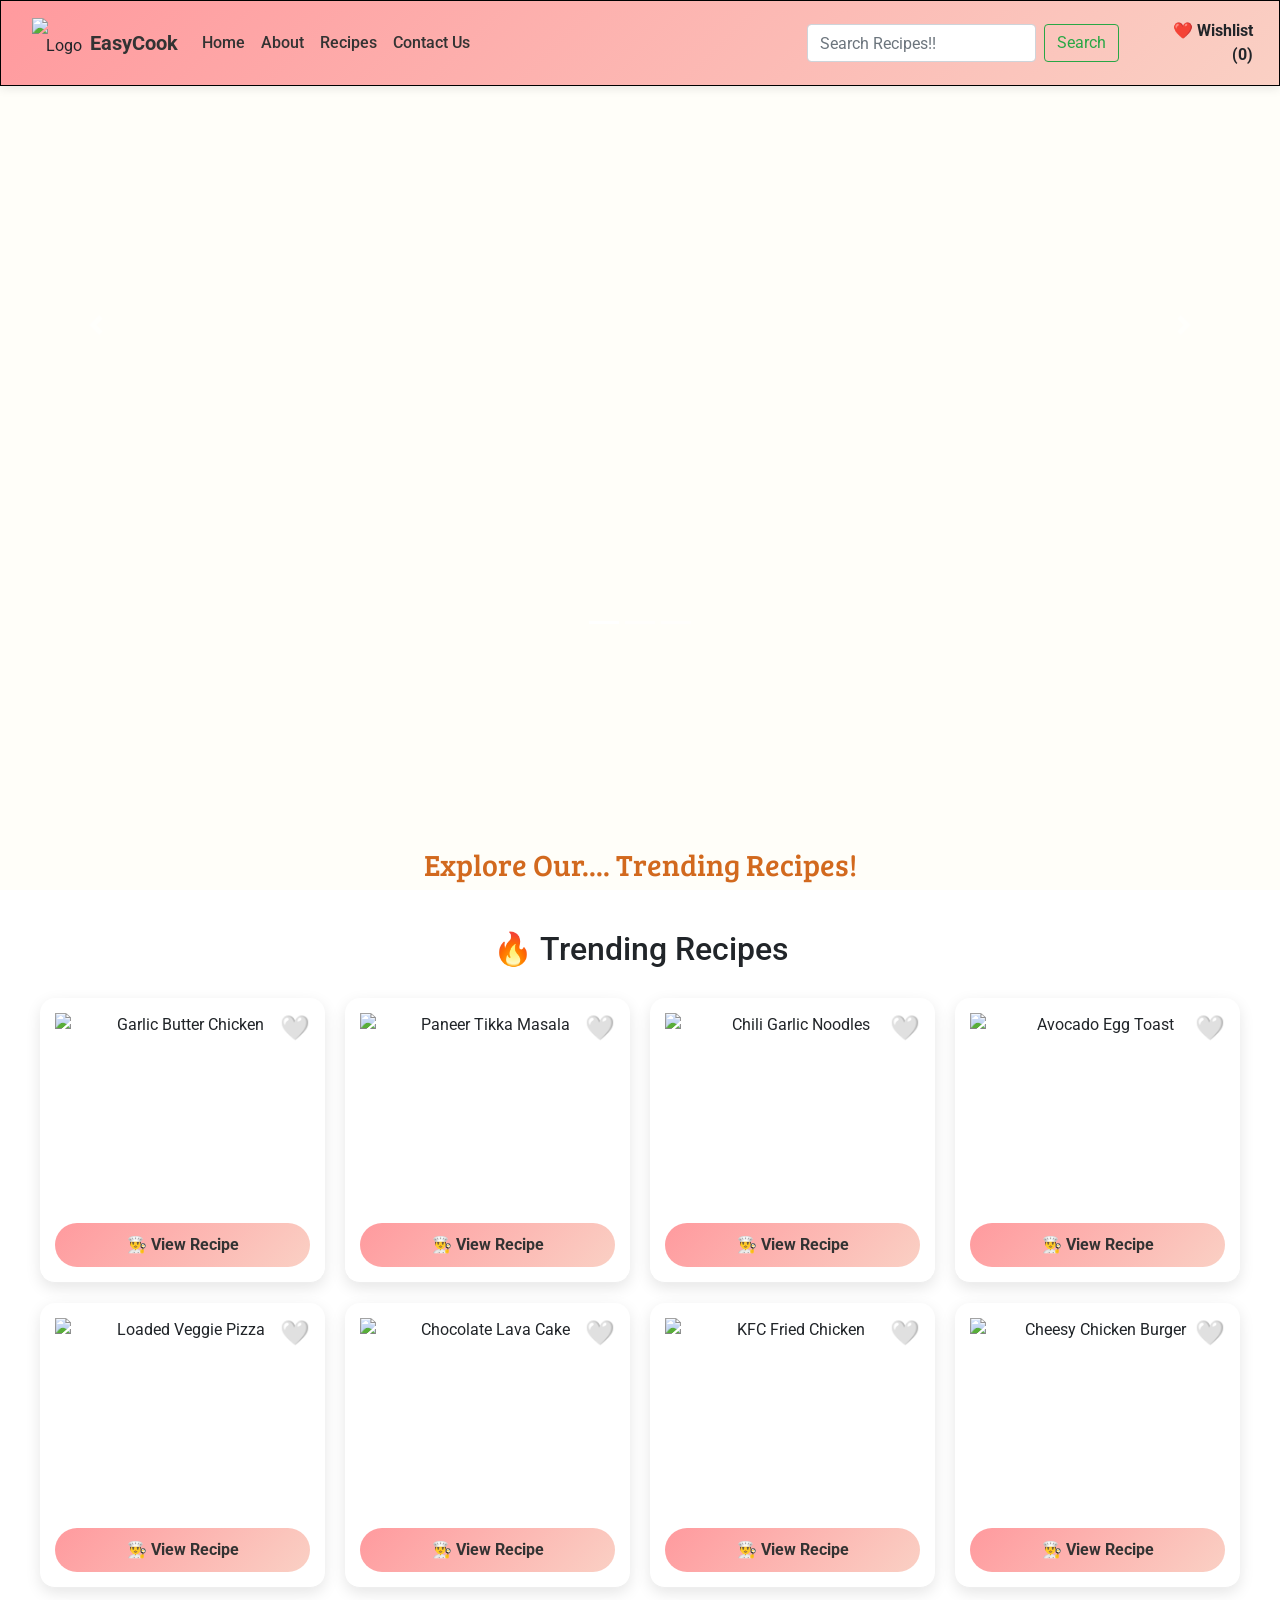
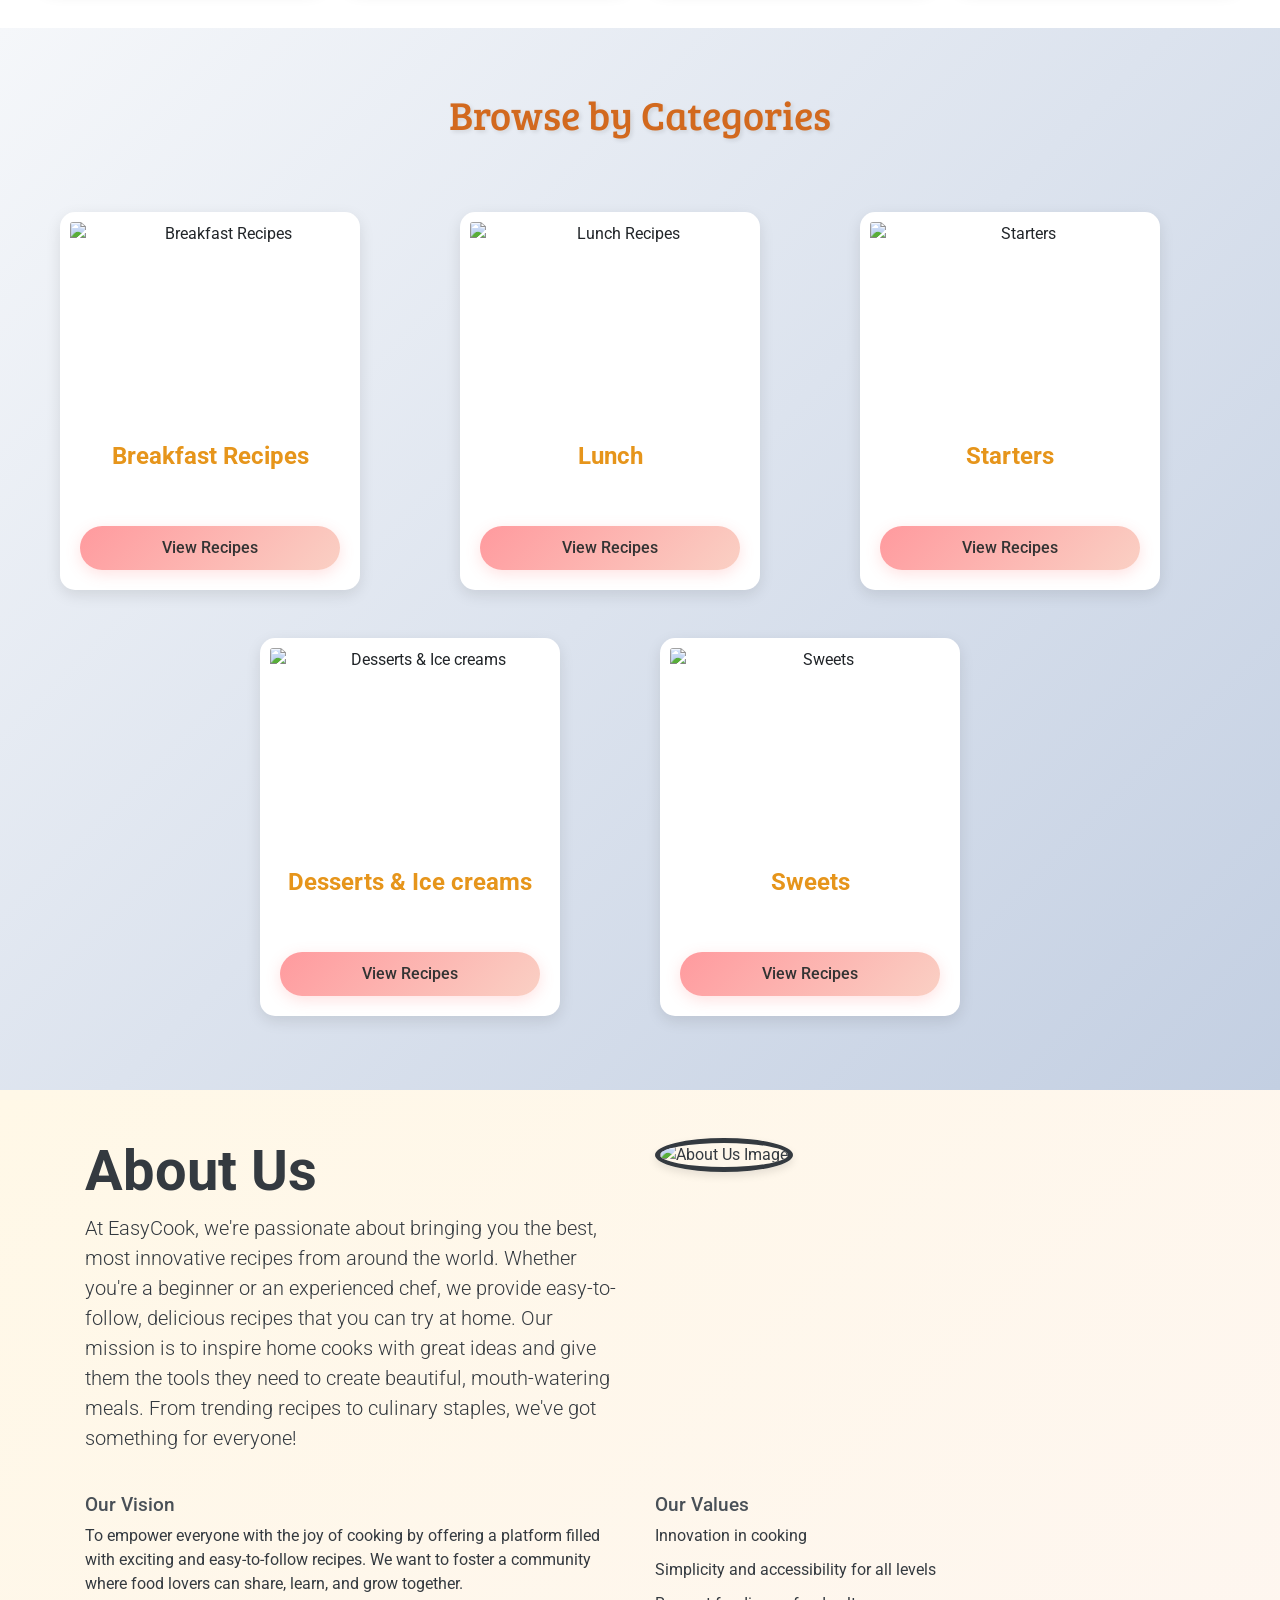
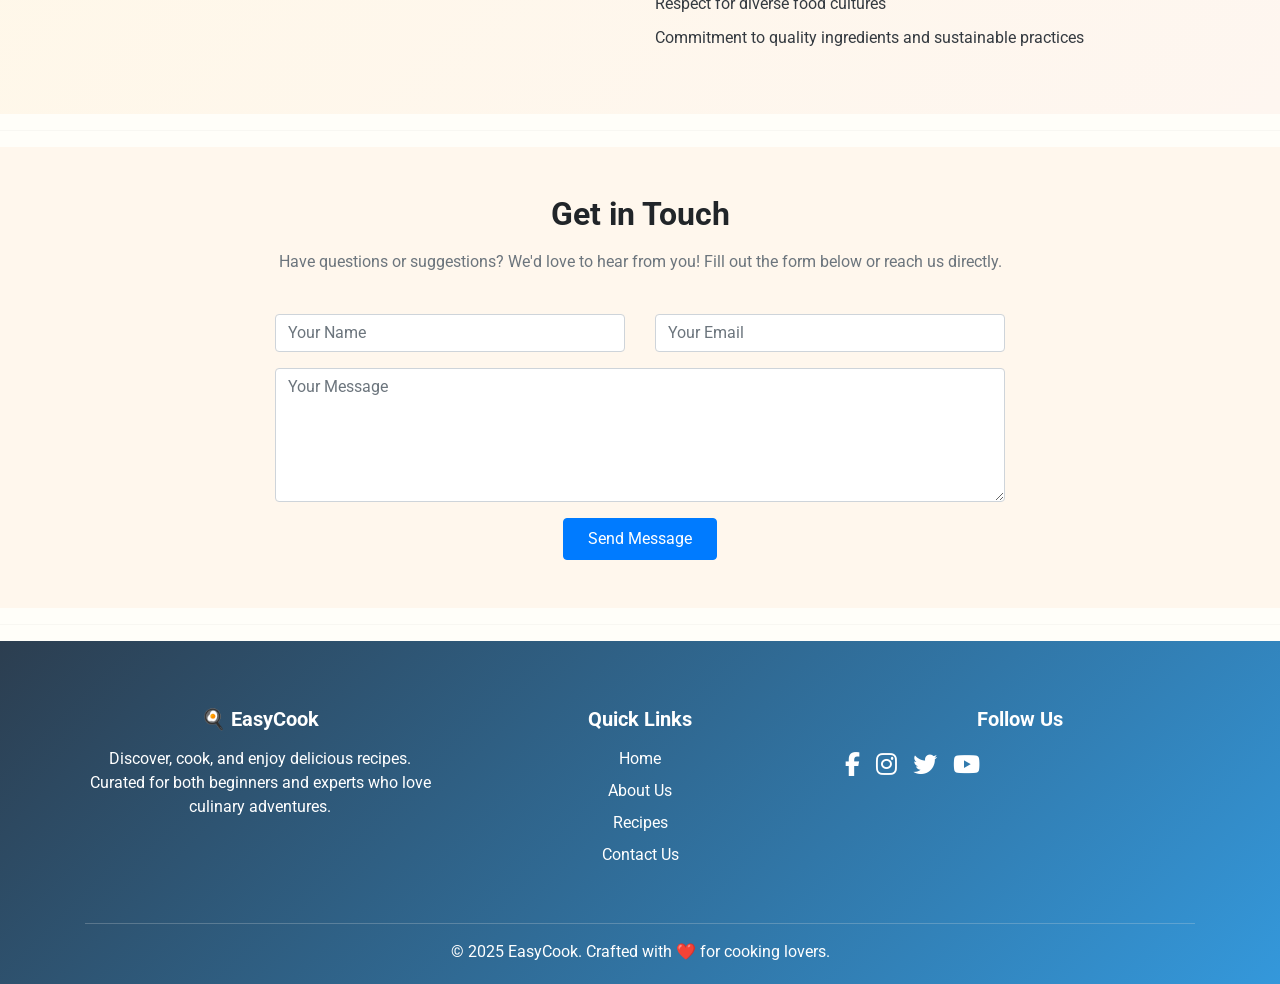
==== index.html @ a46d915f "Add files via upload" ====
<!DOCTYPE html>
<html lang="en">
<head>
  <link rel="stylesheet" href="https://cdnjs.cloudflare.com/ajax/libs/font-awesome/6.5.0/css/all.min.css">

    <link href="https://cdn.jsdelivr.net/npm/bootstrap@5.3.3/dist/css/bootstrap.min.css" rel="stylesheet" />
<script src="https://cdn.jsdelivr.net/npm/bootstrap@5.3.3/dist/js/bootstrap.bundle.min.js"></script>
    <link rel="stylesheet" href="https://stackpath.bootstrapcdn.com/bootstrap/4.5.2/css/bootstrap.min.css" integrity="sha384-JcKb8q3iqJ61gNV9KGb8thSsNjpSL0n8PARn9HuZOnIxN0hoP+VmmDGMN5t9UJ0Z" crossorigin="anonymous"/>
    <script src="https://code.jquery.com/jquery-3.5.1.slim.min.js" integrity="sha384-DfXdz2htPH0lsSSs5nCTpuj/zy4C+OGpamoFVy38MVBnE+IbbVYUew+OrCXaRkfj" crossorigin="anonymous"></script>
    <script src="https://cdn.jsdelivr.net/npm/popper.js@1.16.1/dist/umd/popper.min.js" integrity="sha384-9/reFTGAW83EW2RDu2S0VKaIzap3H66lZH81PoYlFhbGU+6BZp6G7niu735Sk7lN" crossorigin="anonymous"></script>
    <script src="https://stackpath.bootstrapcdn.com/bootstrap/4.5.2/js/bootstrap.min.js" integrity="sha384-B4gt1jrGC7Jh4AgTPSdUtOBvfO8shuf57BaghqFfPlYxofvL8/KUEfYiJOMMV+rV" crossorigin="anonymous"></script>
    
    <meta charset="UTF-8">
    <meta name="viewport" content="width=device-width, initial-scale=1.0">
    <title>EasyCook</title>
    <link rel="stylesheet" href="styles.css">
    <link rel="icon" type="image/x-icon" href="images/Beige and Brown Chef Hat Illustration Restaurant Logo_20250227_155641_0000-modified.png">
    <style>
      /* Search styles */
      .search-wrapper {
        display: flex;
        justify-content: center;
        padding: 20px;
        background: linear-gradient(135deg, rgba(255,154,158,0.1) 0%, rgba(250,208,196,0.1) 100%);
      }
      /* Chatbot styles */
      #chatbot {
        position: fixed;
        bottom: 20px;
        right: 20px;
        z-index: 1000;
        font-family: 'Poppins', sans-serif;
      }

      .quick-actions {
        display: flex;
        gap: 8px;
        padding: 10px;
        overflow-x: auto;
        background: rgba(255, 255, 255, 0.95);
        border-bottom: 1px solid #eee;
      }

      .action-btn {
        background: linear-gradient(135deg, #ff9a9e 0%, #fad0c4 100%);
        color: white;
        border: none;
        padding: 8px 15px;
        border-radius: 20px;
        cursor: pointer;
        white-space: nowrap;
        font-size: 0.9em;
        transition: transform 0.2s;
      }

      .action-btn:hover {
        transform: translateY(-2px);
      }

      .action-btn i {
        margin-right: 5px;
      }

      .recipe-display {
        background: white;
        border-radius: 10px;
        margin: 10px;
        box-shadow: 0 2px 10px rgba(0,0,0,0.1);
      }

      .recipe-tabs {
        display: flex;
        border-bottom: 1px solid #eee;
      }

      .recipe-tabs .tab {
        flex: 1;
        padding: 10px;
        border: none;
        background: none;
        cursor: pointer;
        font-weight: 500;
        color: #666;
        transition: all 0.3s;
      }

      .recipe-tabs .tab.active {
        color: #ff9a9e;
        border-bottom: 2px solid #ff9a9e;
      }

      .recipe-content {
        padding: 15px;
        max-height: 300px;
        overflow-y: auto;
      }

      .recipe-actions {
        display: flex;
        gap: 10px;
        padding: 10px;
        border-top: 1px solid #eee;
      }

      .voice-guide, .set-timer {
        background: #f8f9fa;
        border: 1px solid #ddd;
        padding: 5px 10px;
        border-radius: 15px;
        cursor: pointer;
        font-size: 0.9em;
      }

      .servings {
        width: 60px;
        padding: 5px;
        border: 1px solid #ddd;
        border-radius: 15px;
        text-align: center;
      }

      .chatbot-container {
        display: none;
        width: 380px;
        background: white;
        border-radius: 15px;
        box-shadow: 0 5px 25px rgba(0,0,0,0.15);
        margin-bottom: 20px;
        overflow: hidden;
        transition: all 0.3s ease;
      }

      .chatbot-container.active {
        display: block;
      }

      .chatbot-header {
        background: linear-gradient(135deg, #ff9a9e 0%, #fad0c4 100%);
        color: white;
        padding: 15px 20px;
        display: flex;
        justify-content: space-between;
        align-items: center;
      }

      .chatbot-header h3 {
        margin: 0;
        font-size: 1.2em;
        display: flex;
        align-items: center;
        gap: 8px;
      }

      .header-actions {
        display: flex;
        gap: 10px;
      }

      .voice-btn {
        background: rgba(255,255,255,0.2);
        border: none;
        color: white;
        width: 30px;
        height: 30px;
        border-radius: 50%;
        display: flex;
        align-items: center;
        justify-content: center;
        cursor: pointer;
        transition: all 0.3s;
      }

      .voice-btn:hover {
        background: rgba(255,255,255,0.3);
      }

      .close-btn {
        background: none;
        border: none;
        color: white;
        font-size: 20px;
        cursor: pointer;
      }

      .messages {
        height: 300px;
        overflow-y: auto;
        padding: 15px;
      }

      .message {
        margin: 8px 0;
        padding: 10px;
        border-radius: 10px;
        max-width: 80%;
        word-wrap: break-word;
      }

      .user-message {
        background: #f0f0f0;
        margin-left: auto;
      }

      .bot-message {
        background: #fff5f5;
      }

      .input-area {
        padding: 15px;
        border-top: 1px solid #eee;
        display: flex;
        gap: 10px;
        align-items: center;
        background: white;
      }

      .input-type-toggle {
        background: none;
        border: none;
        color: #666;
        cursor: pointer;
        padding: 5px;
        font-size: 1.2em;
        transition: color 0.3s;
      }

      .input-type-toggle:hover {
        color: #ff9a9e;
      }

      .input-area input {
        flex: 1;
        padding: 12px 15px;
        border: 1px solid #eee;
        border-radius: 25px;
        outline: none;
        font-size: 0.95em;
        transition: all 0.3s;
      }

      .input-area input:focus {
        border-color: #ff9a9e;
        box-shadow: 0 0 0 2px rgba(255,154,158,0.1);
      }

      .send-btn {
        background: linear-gradient(135deg, #ff9a9e 0%, #fad0c4 100%);
        color: white;
        border: none;
        width: 40px;
        height: 40px;
        border-radius: 50%;
        cursor: pointer;
        display: flex;
        align-items: center;
        justify-content: center;
        transition: transform 0.2s;
      }

      .send-btn:hover {
        transform: scale(1.05);
      }

      .chatbot-toggle {
        background: linear-gradient(135deg, #ff9a9e 0%, #fad0c4 100%);
        color: white;
        border: none;
        width: 60px;
        height: 60px;
        border-radius: 50%;
        cursor: pointer;
        float: right;
        display: flex;
        align-items: center;
        justify-content: center;
        box-shadow: 0 5px 20px rgba(255,154,158,0.3);
        transition: all 0.3s;
      }

      .chatbot-toggle:hover {
        transform: scale(1.1) rotate(10deg);
        box-shadow: 0 8px 25px rgba(255,154,158,0.4);
      }

      .chatbot-toggle i {
        font-size: 20px;
      }

      body {
        background-color: #fffef9;
        font-family: 'Roboto', sans-serif;
      }

      .navbar {
        background: linear-gradient(135deg, #ff9a9e 0%, #fad0c4 100%);
        box-shadow: 0 2px 10px rgba(0,0,0,0.1);
      }

      .navbar-brand {
        font-weight: bold;
        color: #333 !important;
      }

      .nav-link {
        color: #333 !important;
        font-weight: 500;
        transition: all 0.3s ease;
      }

      .nav-link:hover {
        transform: translateY(-2px);
        color: #ff6b6b !important;
      }

      .btn-warning {
        background: linear-gradient(135deg, #ff9a9e 0%, #fad0c4 100%);
        border: none;
        color: #333;
        transition: all 0.3s ease;
      }

      .btn-warning:hover {
        transform: translateY(-3px);
        box-shadow: 0 5px 15px rgba(255,107,107,0.3);
      }

      .card {
        border: none;
        box-shadow: 0 5px 15px rgba(0,0,0,0.1);
        transition: all 0.3s ease;
        height: 340px;
        border-radius: 20px;
      }

      .card:hover {
        transform: translateY(-5px);
      }

      .recipe-card {
        background: white;
        border-radius: 15px;
        box-shadow: 0 5px 15px rgba(0,0,0,0.1);
        transition: all 0.3s ease;
      }

      .recipe-card:hover {
        transform: translateY(-5px);
      }

      .view-recipe-btn {
        background: linear-gradient(135deg, #ff9a9e 0%, #fad0c4 100%);
        color: #333;
        padding: 10px 20px;
        border-radius: 25px;
        text-decoration: none;
        transition: all 0.3s ease;
      }

      .view-recipe-btn:hover {
        transform: translateY(-3px);
        box-shadow: 0 5px 15px rgba(255,107,107,0.3);
        color: #333;
      }

   
     

      .footer {
        background: linear-gradient(135deg, #2c3e50 0%, #3498db 100%);
        color: white;
        padding: 50px 0 20px;
      }

      .footer-link {
        color: rgba(255,255,255,0.8);
        text-decoration: none;
        transition: all 0.3s ease;
      }

      .footer-link:hover {
        color: white;
        text-decoration: none;
      }

      .footer-icon {
        color: white;
        font-size: 1.5rem;
        margin-right: 15px;
        transition: all 0.3s ease;
      }

      .footer-icon:hover {
        color: #ff6b6b;
        transform: translateY(-3px);
      }

      /* New styles for recipe cards section */
      #recipes {
        padding: 60px 0;
        background: linear-gradient(135deg, #f5f7fa 0%, #c3cfe2 100%);
      }

      #recipes .head {
        text-align: center;
        margin-bottom: 40px;
        color:rgba(235, 156, 10, 0.879);
        font-size: 2.5rem;
        font-weight: normal;
        text-shadow: 2px 2px 4px rgba(0,0,0,0.1);
      }

      #recipes .card {
        border: none;
        border-radius: 15px;
        overflow: hidden;
        transition: all 0.3s ease;
        background: white;
        box-shadow: 0 5px 15px rgba(0,0,0,0.1);
        margin-bottom: 30px;
      }

      #recipes .card:hover {
        transform: translateY(-10px);
        box-shadow: 0 15px 30px rgba(0,0,0,0.2);
      }

      #recipes .card-img-top {
        height: 190px;
        object-fit: cover;
        transition: all 0.3s ease;
      }

      #recipes .card:hover .card-img-top {
        transform: scale(1.05);
      }

      #recipes .card-body {
        padding: 20px;
        text-align: center;
      }

      #recipes .card-title {
        color: #e6951b;
        font-size: 1.5rem;
        font-weight: bold;
        margin-bottom: 15px;
      }

      #recipes .btn-warning {
        background: linear-gradient(135deg, #ff9a9e 0%, #fad0c4 100%);
        border: none;
        color: #333;
        padding: 10px 25px;
        border-radius: 25px;
        font-weight: 500;
        transition: all 0.3s ease;
        box-shadow: 0 4px 15px rgba(255,107,107,0.2);
      }

      #recipes .btn-warning:hover {
        transform: translateY(-3px);
        box-shadow: 0 8px 20px rgba(255,107,107,0.3);
        color: #333;
      }

      #recipes .container {
        max-width: 1200px;
        margin: 0 auto;
      }

      #recipes .row {
        margin: 0 -15px;
      }

      #recipes .col-12 {
        padding: 0 15px;
      }
    </style>
      
      <style>
        .recipe-card {
            padding: 15px;
            border-bottom: 1px solid #eee;
            cursor: pointer;
            transition: background-color 0.3s ease;
        }

        .recipe-card:hover {
            background-color: #fff5f5;
        }

        .recipe-card h3 {
            color: #ff6b6b;
            margin: 0 0 5px 0;
        }

        .recipe-card p {
            color: #666;
            margin: 0;
            font-size: 14px;
        }

        .recipe-info {
            display: flex;
            gap: 15px;
            margin-top: 5px;
            font-size: 12px;
            color: #888;
        }
    </style>
</head>
<body>
  
    <section id="home">

     
        <div id="carouselExampleIndicators" class="carousel slide" data-ride="carousel">
          <ol class="carousel-indicators">
            <li data-target="#carouselExampleIndicators" data-slide-to="0" class="active"></li>
            <li data-target="#carouselExampleIndicators" data-slide-to="1"></li>
            <li data-target="#carouselExampleIndicators" data-slide-to="2"></li>
          </ol>
          <div class="carousel-inner">
            <div class="carousel-item active">
              <img src="images/c2.jpg" class="d-block w-100" alt="...">
              <div class="carousel-caption text-left" style="top: 10%; left: 5%; transform: none; text-align: left;">
                <h2 class="display-4 font-weight-bold text-shadow">Explore our Trending recipes now !!</h2>
                <a href="#recipess" class="btn btn-warning mt-3 px-4 py-2 font-weight-bold">Explore Now</a>
              </div>
            </div>
            <div class="carousel-item">
              <img src="images/cl.jpg" class="d-block w-100" alt="...">
              <div class="carousel-caption text-left" style="top: 10%; left: 5%; transform: none; text-align: left;">
                <h2 class="display-4 font-weight-bold text-shadow">Explore our Trending recipes now !!</h2>
                <a href="#recipess" class="btn btn-warning mt-3 px-4 py-2 font-weight-bold">Explore Now</a>
              </div>
            </div>
            <div class="carousel-item">
              <img src="images\cp.jpg" class="d-block w-100" alt="...">
              <div class="carousel-caption text-left" style="top: 10%; left: 5%; transform: none; text-align: left;">
                <h2 class="display-4 font-weight-bold text-shadow">Explore our Trending recipes now !!</h2>
                <a href="#recipess" class="btn btn-warning mt-3 px-4 py-2 font-weight-bold">Explore Now</a>
              </div>
            </div>
          </div>
          <a class="carousel-control-prev" href="#carouselExampleIndicators" role="button" data-slide="prev">
            <span class="carousel-control-prev-icon" aria-hidden="true"></span>
            <span class="sr-only">Previous</span>
          </a>
          <a class="carousel-control-next" href="#carouselExampleIndicators" role="button" data-slide="next">
            <span class="carousel-control-next-icon" aria-hidden="true"></span>
            <span class="sr-only">Next</span>
          </a>
        </div>
     
        <header>

        <nav>
            <ul> 

    
<div class="container1">
  <nav class="navbar navbar-expand-lg navbar-light bg-light fixed-top">
    <div class="container-fluid">
      <img src="images\Beige and Brown Chef Hat Illustration Restaurant Logo_20250227_155641_0000-modified.png" height="50" width="50" alt="Logo" />
      <a class="navbar-brand ml-2" href="#">EasyCook</a>
      <button class="navbar-toggler" type="button" data-toggle="collapse" data-target="#navbarNav">
        <span class="navbar-toggler-icon"></span>
      </button>
      <div class="collapse navbar-collapse" id="navbarNav">
        <ul class="navbar-nav mr-auto">
          <li class="nav-item"><a class="nav-link active" href="#home">Home</a></li>
          <li class="nav-item"><a class="nav-link" href="about.html" target="_blank">About</a></li>
          <li class="nav-item"><a class="nav-link" href="#recipes" target="_blank">Recipes</a></li>
          <li class="nav-item"><a class="nav-link" href="contact.html" target="_blank">Contact Us</a></li>
        </ul>
        <form class="form-inline">
          <input class="form-control mr-2" type="search" id="searchInput" placeholder="Search Recipes!!" />
          <button class="btn btn-outline-success" type="submit">Search</button>
        </form>

      </div>
    </div>

    <!-- Wishlist Icon in Navbar -->
<div class="navbar-wishlist" onclick="showWishlist()">
  ❤️ Wishlist (<span id="wishlist-count">0</span>)
</div>

<!-- Hidden Wishlist Popup -->
<div id="wishlist-popup" class="wishlist-popup hidden">
  <h3>Your Wishlist ❤️</h3>
  <div id="wishlist-items"></div>
</div>

  </nav></div>
</section>
  <h1 class="head">Explore Our.... Trending Recipes!</h1>
  <section id="recipess" class="trending-recipes">
    <h2>🔥 Trending Recipes</h2>
    <div class="recipes-grid" id="recipeContainer">
  
      <!-- 1 -->
      <div class="recipe-card" id="recipe-detail-container" data-name="Creamy garlic butter chicken">
   <div class="wishlist-icon" onclick="toggleHeart(this)" data-title="Creamy Garlic Butter Chicken" 
data-img="images/cremaychick.jpg">🤍
</div>

        <img src="images\cremaychick.jpg"  class="img-fluid" alt="Garlic Butter Chicken">        <!-- Inside each recipe-card -->
       <div class="recipe-content">
         <h3>Creamy Garlic Butter Chicken</h3>
         <p>Tender chicken simmered in velvety garlic butter sauce. Comfort food goals.</p>
       
</div>

 
  <a href="ingredients.html" class="view-recipe-btn"> 👨‍🍳 View Recipe</a>




      </div>
  
      <!-- 2 -->
      <div class="recipe-card" data-name="Paneer Tikka Masala">
        <div class="wishlist-icon" onclick="toggleHeart(this)" data-title="Paneer Tikka Masala" 
        data-img="images/paneer.jpg">🤍
        </div>
        <img src="images\paneer.jpg" alt="Paneer Tikka Masala">
        <div class="recipe-content">
          <h3>Paneer Tikka Masala</h3>
          <p>Smoky paneer chunks in bold tomato spice gravy. India's veg royalty.</p>
        </div>
        <a href="ingredients1.html" class="view-recipe-btn">👨‍🍳 View Recipe</a>
      </div>
  
      <!-- 3 -->
      <div class="recipe-card" data-name="Chili Garlic Noodles">
        <div class="wishlist-icon" onclick="toggleHeart(this)" data-title="Chili Garlic Noodles" 
        data-img="images/noodles.jpg">🤍
        </div>
        <img src="images\noodles.jpg" alt="Chili Garlic Noodles">
        <div class="recipe-content">
          <h3>Chili Garlic Noodles</h3>
          <p>Wok-tossed spice bombs with a crunchy twist. Street food energy.</p>
        </div>
        <a href="ingredients2.html" class="view-recipe-btn">👨‍🍳 View Recipe</a>
      </div>
  
      <!-- 4 -->
      <div class="recipe-card" data-category="Avocado Egg Toast">
        <div class="wishlist-icon" onclick="toggleHeart(this)" data-title="Avocado Egg Toast" 
        data-img="images/Avacodo egg.jpg">🤍
        </div>
        <img src="images\Avacodo egg.jpg" alt="Avocado Egg Toast">
        <div class="recipe-content">
          <h3>Avocado Egg Toast</h3>
          <p>Creamy avo, runny egg, and chili flakes. Breakfast flex mode: ON.</p>
        </div>
        <a href="ingredients3.html" class="view-recipe-btn">👨‍🍳 View Recipe</a>
      </div>
  
      <!-- 5 -->
      <div class="recipe-card" data-category="Loaded Veggie Pizza">
        <div class="wishlist-icon" onclick="toggleHeart(this)" data-title="Loaded Veggie Pizza" 
        data-img="images/pizza.jpg">🤍
        </div>
        <img src="images\pizza.jpg" alt="Loaded Veggie Pizza">
        <div class="recipe-content">
          <h3>Loaded Veggie Pizza</h3>
          <p>Cheesy crust explosion with fresh veggie power. Slice into the vibe.</p>
        </div>
        <a href="ingredients4.html" class="view-recipe-btn">👨‍🍳 View Recipe</a>
      </div>
  
      <!-- 6 -->
      <div class="recipe-card" data-name="Chocolate Lava Cake">
        <div class="wishlist-icon" onclick="toggleHeart(this)" data-title="Chocolate Lava Cake" 
        data-img="images/cholava.jpg">🤍
        </div>
        <img src="images\cholava.jpg" alt="Chocolate Lava Cake">
        <div class="recipe-content">
          <h3>Chocolate Lava Cake</h3>
          <p>Molten magic wrapped in cocoa. Dessert dreams unlocked.</p>
        </div>
        <a href="ingredients5.html" class="view-recipe-btn">👨‍🍳 View Recipe</a>
      </div>
  
      <!-- 7 -->
      <div class="recipe-card" data-name="KFC-Style Fried Chicken">
        <div class="wishlist-icon" onclick="toggleHeart(this)" data-title="KFC-Style Fried Chicken" 
        data-img="images/c2.jpg">🤍
        </div>
        <img src="images\c2.jpg" alt="KFC Fried Chicken">
        <div class="recipe-content">
          <h3>KFC-Style Fried Chicken</h3>
          <p>Crispy, golden, and outrageously juicy. Finger lickin' genius at home.</p>
        </div>
        <a href="ingredients6.html" class="view-recipe-btn">👨‍🍳 View Recipe</a>
      </div>
  
      <!-- 8 -->
      <div class="recipe-card" data-name="Ultimate Chicken Burger">
        <div class="wishlist-icon" onclick="toggleHeart(this)" data-title="" 
        data-img="images/cl.jpg">🤍
        </div>
        <img src="images\cl.jpg" alt="Cheesy Chicken Burger">
        <div class="recipe-content">
          <h3>Ultimate Chicken Burger</h3>
          <p>Double-decked, cheesy loaded bomb. The burger that owns your soul.</p>
        </div>
        
        <a href="ingredients7.html" class="view-recipe-btn">👨‍🍳 View Recipe</a>
      </div>
  
    </div>
  </section>
  
 
<section id="recipes">
<h1 class="head">Browse by Categories</h1>
<div class="recipehome">
  <div class="container">
    <div class="row g-4 justify-content-center">
      <div class="col-12 col-md-4 mb-4">
        <div class="card text-center h-100">
          <img src="images/homerecp1.jpg" class="card-img-top w-100" alt="Breakfast Recipes">
          <div class="card-body d-flex flex-column">
            <h5 class="card-title">Breakfast Recipes</h5>
            <button class="btn btn-warning view-recipe mt-auto" data-category="breakfast">View Recipes</button>
          </div>
        </div>
      </div>

      <div class="col-12 col-md-4 mb-4">
        <div class="card text-center h-100">
          <img src="images/homerecp3.jpg" class="card-img-top w-100" alt="Lunch Recipes">
          <div class="card-body d-flex flex-column">
            <h5 class="card-title">Lunch</h5>
            <button class="btn btn-warning view-recipe mt-auto" data-category="biriyani">View Recipes</button>
          </div>
        </div>
      </div>

      <div class="col-12 col-md-4 mb-4">
        <div class="card text-center h-100">
          <img src="images/homerecp4.jpg" class="card-img-top w-100" alt="Starters">
          <div class="card-body d-flex flex-column">
            <h5 class="card-title">Starters</h5>
            <button class="btn btn-warning view-recipe mt-auto" data-category="starters">View Recipes</button>
          </div>
        </div>
      </div>

      <div class="col-12 col-md-4 mb-4">
        <div class="card text-center h-100">
          <img src="images/homerecp5.jpg" class="card-img-top w-100" alt="Desserts & Ice creams">
          <div class="card-body d-flex flex-column">
            <h5 class="card-title">Desserts & Ice creams</h5>
            <button class="btn btn-warning view-recipe mt-auto" data-category="Dessrets">View Recipes</button>
          </div>
        </div>
      </div>

      <div class="col-12 col-md-4 mb-4">
        <div class="card text-center h-100">
          <img src="images/homerecp7.jpg" class="card-img-top w-100" alt="Sweets">
          <div class="card-body d-flex flex-column">
            <h5 class="card-title">Sweets</h5>
            <button class="btn btn-warning view-recipe mt-auto" data-category="sweets">View Recipes</button>
          </div>
        </div>
      </div>
    </div>
  </div>
</div>
</section>



<section id="about-us" class="about-us-section py-5">
  <div class="container">
      <div class="row">
          <div class="col-md-6">
              <h2 class="display-4">About Us</h2>
              <p class="lead">
                  At EasyCook, we're passionate about bringing you the best, most innovative recipes from around the world. Whether you're a beginner or an experienced chef, we provide easy-to-follow, delicious recipes that you can try at home. Our mission is to inspire home cooks with great ideas and give them the tools they need to create beautiful, mouth-watering meals. From trending recipes to culinary staples, we've got something for everyone!
              </p>
          </div>
          <div class="col-md-6">
              <img src="images\Aboutprof.jpg" class="img-fluid rounded-circle" alt="About Us Image">
          </div>
      </div>
      <div class="row mt-4">
          <div class="col">
              <h4>Our Vision</h4>
              <p>
                  To empower everyone with the joy of cooking by offering a platform filled with exciting and easy-to-follow recipes. We want to foster a community where food lovers can share, learn, and grow together.
              </p>
          </div>
          <div class="col">
              <h4>Our Values</h4>
              <ul>
                  <li>Innovation in cooking</li>
                  <li>Simplicity and accessibility for all levels</li>
                  <li>Respect for diverse food cultures</li>
                  <li>Commitment to quality ingredients and sustainable practices</li>
              </ul>
          </div>
      </div>
  </div>
</section>



<hr>
<section id="contact" class="py-5" style="background-color: #fff7ed;">
  <div class="container">
    <div class="row justify-content-center mb-4">
      <div class="col-lg-8 text-center">
        <h2 class="fw-bold mb-3">Get in Touch</h2>
        <p class="text-muted">Have questions or suggestions? We'd love to hear from you! Fill out the form below or reach us directly.</p>
      </div>
    </div>

    <div class="row justify-content-center">
      <div class="col-lg-8">
        <form id="contactForm">
          <div class="row mb-3">
            <div class="col-md-6">
              <input type="text" class="form-control" placeholder="Your Name" required>
            </div>
            <div class="col-md-6 mt-3 mt-md-0">
              <input type="email" class="form-control" placeholder="Your Email" required>
            </div>
          </div>
          <div class="mb-3">
            <textarea class="form-control" rows="5" placeholder="Your Message" required></textarea>
          </div>
          <div class="text-center">
            <button type="submit" class="btn btn-primary px-4 py-2">Send Message</button>
          </div>
        </form>

        <!-- Message below form -->
        <div id="responseMessage" class="alert alert-success mt-4 text-center d-none" role="alert">
          <i class="fas fa-heart text-danger"></i> Your response has been submitted. Our team will contact you soon! ❤️
        </div>
      </div>
    </div>
  </div>
</section>


<hr>

<footer class="footer" style="background: linear-gradient(135deg, #2c3e50 0%, #3498db 100%); color: white; padding: 50px 0 20px;">
  <div class="container">
    <div class="row text-center text-md-start">
      <div class="col-md-4 mb-4">
        <h5 class="fw-bold">🍳 EasyCook</h5>
        <p>Discover, cook, and enjoy delicious recipes. Curated for both beginners and experts who love culinary adventures.</p>
      </div>

      <div class="col-md-4 mb-4">
        <h5 class="fw-bold">Quick Links</h5>
        <ul class="list-unstyled">
          <li><a href="#" class="footer-link">Home</a></li>
          <li><a href="#about-us" class="footer-link">About Us</a></li>
          <li><a href="#recipes" class="footer-link">Recipes</a></li>
          <li><a href="#contact" class="footer-link">Contact Us</a></li>
        </ul>
      </div>

      <div class="col-md-4 mb-4">
        <h5 class="fw-bold">Follow Us</h5>
        <div class="d-flex justify-content-center justify-content-md-start">
          <!-- Replace '#' with your real pages -->
<a href="https://www.facebook.com/YourPage" target="_blank" class="me-3 footer-icon"><i class="fab fa-facebook-f"></i></a>
<a href="https://www.instagram.com/YourHandle" target="_blank" class="me-3 footer-icon"><i class="fab fa-instagram"></i></a>
<a href="https://twitter.com/YourHandle" target="_blank" class="me-3 footer-icon"><i class="fab fa-twitter"></i></a>
<a href="https://www.youtube.com/@YourChannel" target="_blank" class="footer-icon"><i class="fab fa-youtube"></i></a>

        </div>
      </div>
    </div>

    <hr class="bg-light" />
    <div class="text-center">
      <p class="mb-0">&copy; 2025 EasyCook. Crafted with ❤️ for cooking lovers.</p>
    </div>
  </div>
</footer>






<script src="search.js"></script>
<script src="script.js"></script>
<script src="wishlist.js"></script>

</body>

</html>
---- styles.css ----
@import url('https://fonts.googleapis.com/css2?family=Bree+Serif&family=Caveat:wght@400;700&family=Lobster&family=Monoton&family=Open+Sans:ital,wght@0,400;0,700;1,400;1,700&family=Playfair+Display+SC:ital,wght@0,400;0,700;1,700&family=Playfair+Display:ital,wght@0,400;0,700;1,700&family=Roboto:ital,wght@0,400;0,700;1,400;1,700&family=Source+Sans+Pro:ital,wght@0,400;0,700;1,700&family=Work+Sans:ital,wght@0,400;0,700;1,700&display=swap');
.navbar{
    background-color: rgba(234, 203, 203, 0.941)!important;
    border: 1px solid black; 
    margin:0px;
    text-align:right;
}
.nav-link{
    text-align: right;
    color: chocolate;
}
.cont{
    background-color: #eaca9b;
    border: 1px solid black;
    margin:0px;
}
.container1{
    background-image: url('images\bg1(1).jpg');
    height: 20vh;
    background-size: cover;
}
.head{
    font-family:Bree serif;
    font-size: 30px;
    text-align: center;
    color: chocolate!important;
    margin-top: 2px;
    margin-left: 60px;
    margin-right: 60px;
}
.card-img-top{
    height:150px;
    width:150px;
    margin-left: 10px;
    margin-right: 30px;
    margin-top: 10px;
    margin-bottom: 10px;
   
}
.card{
    margin-left: 5px;
    margin-right: 30px;
    margin-top: 10px;
    margin-bottom: 10px;
    border-radius: 8px;
    box-shadow: 0 4px 8px 0 rgba(0, 0, 0, 0.2);
    transition: 0.3s;
    overflow: hidden;
    background-color: #f9f9f9;
    height: 370px;
    width: 300px;
    &:hover {
        box-shadow: 0 8px 16px 0 rgba(0, 0, 0, 0.2);
    }
}

.card1{
    margin-left: 5px;
    margin-right: 30px;
    margin-top: 10px;
    margin-bottom: 10px;
    border-radius: 8px;
    box-shadow: 0 4px 8px 0 rgba(0, 0, 0, 0.2);
    transition: 0.3s;
    overflow: hidden;
    background-color: #f9f9f9;
    height: 320px;
    width: 300px;
    &:hover {
        box-shadow: 0 8px 16px 0 rgba(0, 0, 0, 0.2);
    }
}
.recipeimg{
    height: 300px;      
    width: 300px;
    margin-left: 10px;
    margin-right: 30px;
    margin-top: 10px;
    margin-bottom: 10px;
    border-radius: 8px;
}
body {
    padding-top: 0px; /* Adjust based on your navbar height */
}


@keyframes fadeIn {
    from { opacity: 0; transform: translateY(10px); }
    to { opacity: 1; transform: translateY(0); }
}

.carousel {
    height: 650px; /* or whatever height you want */
    overflow: hidden;
  }
   
  .trending-recipes {
    padding: 40px;
    background: #fff;
    text-align: center;
  }
  
  .recipes-grid {
    display: grid;
    grid-template-columns: repeat(auto-fit, minmax(280px, 1fr));
    gap: 20px;
    margin-top: 30px;
  }
  
  .recipe-card {
    position: relative;
    overflow: hidden;
    border-radius: 12px;
    box-shadow: 0 4px 20px rgba(0,0,0,0.1);
    cursor: pointer;
    transition: transform 0.3s ease;
  }
  
  .recipe-card img {
    width: 100%;
    height: 200px;
    object-fit: cover;
    display: block;
    transition: transform 0.4s ease;
  }
  
  .recipe-content {
    position: absolute;
    bottom: 0;
    left: 0;
    right: 0;
    background: rgba(0, 0, 0, 0.7);
    color: #fff;
    padding: 15px;
    transform: translateY(100%);
    transition: transform 0.4s ease;
  }
  
  /* 👇 When clicked, show the content */
  .recipe-card.clicked .recipe-content {
    transform: translateY(0%);
  }
  
  .recipe-card.clicked img {
    transform: scale(1.05);
  }
  .view-recipe-btn {
    display: inline-block;
    margin-top: 10px;
    padding: 8px 16px;
    background: yellowgreen;
    color: #fff;
    text-decoration: none;
    border-radius: 8px;
    font-weight: bold;
    transition: background 0.3s ease;
  }
  
  .view-recipe-btn:hover {
    background: #e8c141;
  }
  /* Style for recipe card */
.recipe-card {
    position: relative;
    border-radius: 12px;
    overflow: hidden;
    box-shadow: 0 8px 20px rgba(0, 0, 0, 0.1);
    display: flex;
    flex-direction: column;
  }
  
  /* Heart Icon Style */
  .wishlist-icon {
    position: absolute;
    top: 10px;
    right: 10px;
    font-size: 24px;
    cursor: pointer;
    z-index: 10;
    background-color: rgba(255, 255, 255, 0.8);
    border-radius: 50%;
    width: 40px;
    height: 40px;
    display: flex;
    align-items: center;
    justify-content: center;
    transition: all 0.3s ease;
  }
  
  /* On hover, the heart grows */
  .wishlist-icon:hover {
    transform: scale(1.1);
    background-color: rgba(255, 255, 255, 0.9);
  }
  
  .navbar-wishlist {
    cursor: pointer;
    font-weight: bold;
    padding: 10px;
  }
  
  .wishlist-popup {
    position: fixed;
    top: 70px;
    right: 20px;
    width: 300px;
    background: white;
    box-shadow: 0 0 20px rgba(0,0,0,0.2);
    padding: 16px;
    border-radius: 12px;
    z-index: 100;
    max-height: 400px;
    overflow-y: auto;
  }
  
  .wishlist-popup.hidden {
    display: none;
  }
  
  #wishlist-items img {
    width: 100%;
    border-radius: 8px;
    margin-bottom: 8px;
  }
  .view-btn {
    background: rgb(60, 128, 0);
    border: none;
    padding: 0.5rem 1rem;
    color: white;
    font-weight: bold;
    border-radius: 6px;
    cursor: pointer;
    margin-top: 0.5rem;
    transition: background 0.3s;
  }
  .view-btn:hover {
    background: #ccc500;
  }
  .steps, .checklist {
    margin-top: 1.5rem;
    background: #f2f2f2;
    padding: 1rem;
    border-radius: 8px;
  }
  
  #speak-btn {
    margin-top: 1rem;
    padding: 0.5rem 1rem;
    background: #28a745;
    color: white;
    border: none;
    font-weight: bold;
    border-radius: 6px;
    cursor: pointer;
  }
  
  #speak-btn:hover {
    background: #218838;
  }
  
  .checklist ul {
    list-style: none;
    padding-left: 0;
  }
  
  .checklist li {
    margin-bottom: 0.5rem;
    font-size: 1rem;
  }
  #about-us {
    background-color: #f8f9fa;
    color: #343a40;
}

#about-us h2 {
    font-weight: bold;
}

#about-us .lead {
    font-size: 1.25rem;
}

#about-us img {
    max-width: 70%;
    height: auto;
    border: 5px solid #343a40;
    box-shadow: 0 4px 8px rgba(0, 0, 0, 0.1);
}

#about-us h4 {
    color: #495057;
    font-size: 1.2rem;
}

#about-us ul {
    list-style-type: none;
    padding-left: 0;
}

#about-us ul li {
    font-size: 1rem;
    margin-bottom: 10px;
}


.footer h5 {
  font-weight: bold;
  font-size: 1.25rem;
  margin-bottom: 1rem;
}

.footer p {
  font-size: 1rem;
}

.footer a {
  color: #ffffff;
  text-decoration: none;
}

.footer a:hover {
  text-decoration: underline;
}

.footer .list-unstyled {
  padding-left: 0;
}

.footer .list-unstyled li {
  margin-bottom: 0.5rem;
}

.footer .text-center {
  margin-top: 1rem;
}
.footer-link {
  color: #ffffff;
  text-decoration: none;
  transition: color 0.3s ease;
}
.footer-link:hover {
  color: #ffb347;
  text-decoration: underline;
}

.footer-icon {
  color: #ffffff;
  font-size: 1.3rem;
  transition: transform 0.3s ease;
}
.footer-icon:hover {
  transform: scale(1.2);
  color: #ffb347;
}


.footer {
  background-color: #0d1b2a !important;
  color: #ffffff;
  padding: 40px 0;
}

footer a {
  color: #ffffff;
  text-decoration: none;
}

footer a:hover {
  text-decoration: underline;
}

.recipehome .card {
  border: none;
  border-radius: 16px;
  box-shadow: 0 8px 24px rgba(0, 0, 0, 0.1);
  overflow: hidden;
  transition: transform 0.3s ease, box-shadow 0.3s ease;
}

.recipehome .card:hover {
  transform: scale(1.03);
  box-shadow: 0 12px 32px rgba(0, 0, 0, 0.15);
}

.recipehome .card-img-top {
  height: 180px;
  object-fit: cover;
  border-bottom: 1px solid #eee;
}

.recipehome .card-title {
  font-weight: 600;
  font-size: 1.1rem;
  color: #333;
}

.recipehome .btn-warning {
  border-radius: 20px;
  padding: 6px 16px;
  font-weight: 500;
  background-color: #ffa534;
  border: none;
  transition: background-color 0.3s ease;
}

.recipehome .btn-warning:hover {
  background-color: #ff8c1a;
  color: white;
}
.recipehome .card-img-top {
  height: 220px;
  object-fit: cover;
  border-bottom: none;
}

.recipehome .card {
  border: none;
  border-radius: 18px;
  overflow: hidden;
  box-shadow: 0 6px 18px rgba(0, 0, 0, 0.12);
  transition: all 0.3s ease;
}

.recipehome .card:hover {
  transform: scale(1.02);
  box-shadow: 0 12px 24px rgba(0, 0, 0, 0.15);
}
.about-us-section{
  
    background: linear-gradient(135deg, #fff8e7 0%, #fef6f0 100%);

}
html {
  scroll-behavior: smooth;
}

.carousel-caption {
  background: rgba(27, 27, 26, 0.5);
  padding: 10px 20px; /* Reduced vertical padding */
  border-radius: 10px;
  max-width: 450px;
  height: fit-content;
  margin-top: 200px;
  color: rgba(224, 190, 21, 0.916);
  font-size: smaller;
  font-family:cursive;
}

.text-shadow {
  text-shadow: 2px 2px 8px #171515;
}

/* Wishlist Styles */
.wishlist-item {
    display: flex;
    align-items: center;
    gap: 10px;
    padding: 10px;
    border-bottom: 1px solid #eee;
}

.wishlist-item:last-child {
    border-bottom: none;
}

.wishlist-item img {
    width: 50px;
    height: 50px;
    object-fit: cover;
    border-radius: 5px;
}

.wishlist-item span {
    flex: 1;
    font-size: 14px;
}

.wishlist-popup {
    position: fixed;
    top: 70px;
    right: 20px;
    width: 300px;
    background: white;
    box-shadow: 0 0 20px rgba(0,0,0,0.2);
    padding: 16px;
    border-radius: 12px;
    z-index: 1000;
    max-height: 400px;
    overflow-y: auto;
}

.wishlist-popup.hidden {
    display: none;
}

.navbar-wishlist {
    cursor: pointer;
    font-weight: bold;
    padding: 10px;
    margin-left: 15px;
}

.wishlist-icon {
    position: absolute;
    top: 10px;
    right: 10px;
    font-size: 24px;
    cursor: pointer;
    z-index: 10;
    background-color: rgba(255, 255, 255, 0.8);
    border-radius: 50%;
    width: 40px;
    height: 40px;
    display: flex;
    align-items: center;
    justify-content: center;
    transition: all 0.3s ease;
}

.wishlist-icon:hover {
    transform: scale(1.1);
    background-color: rgba(255, 255, 255, 0.9);
}
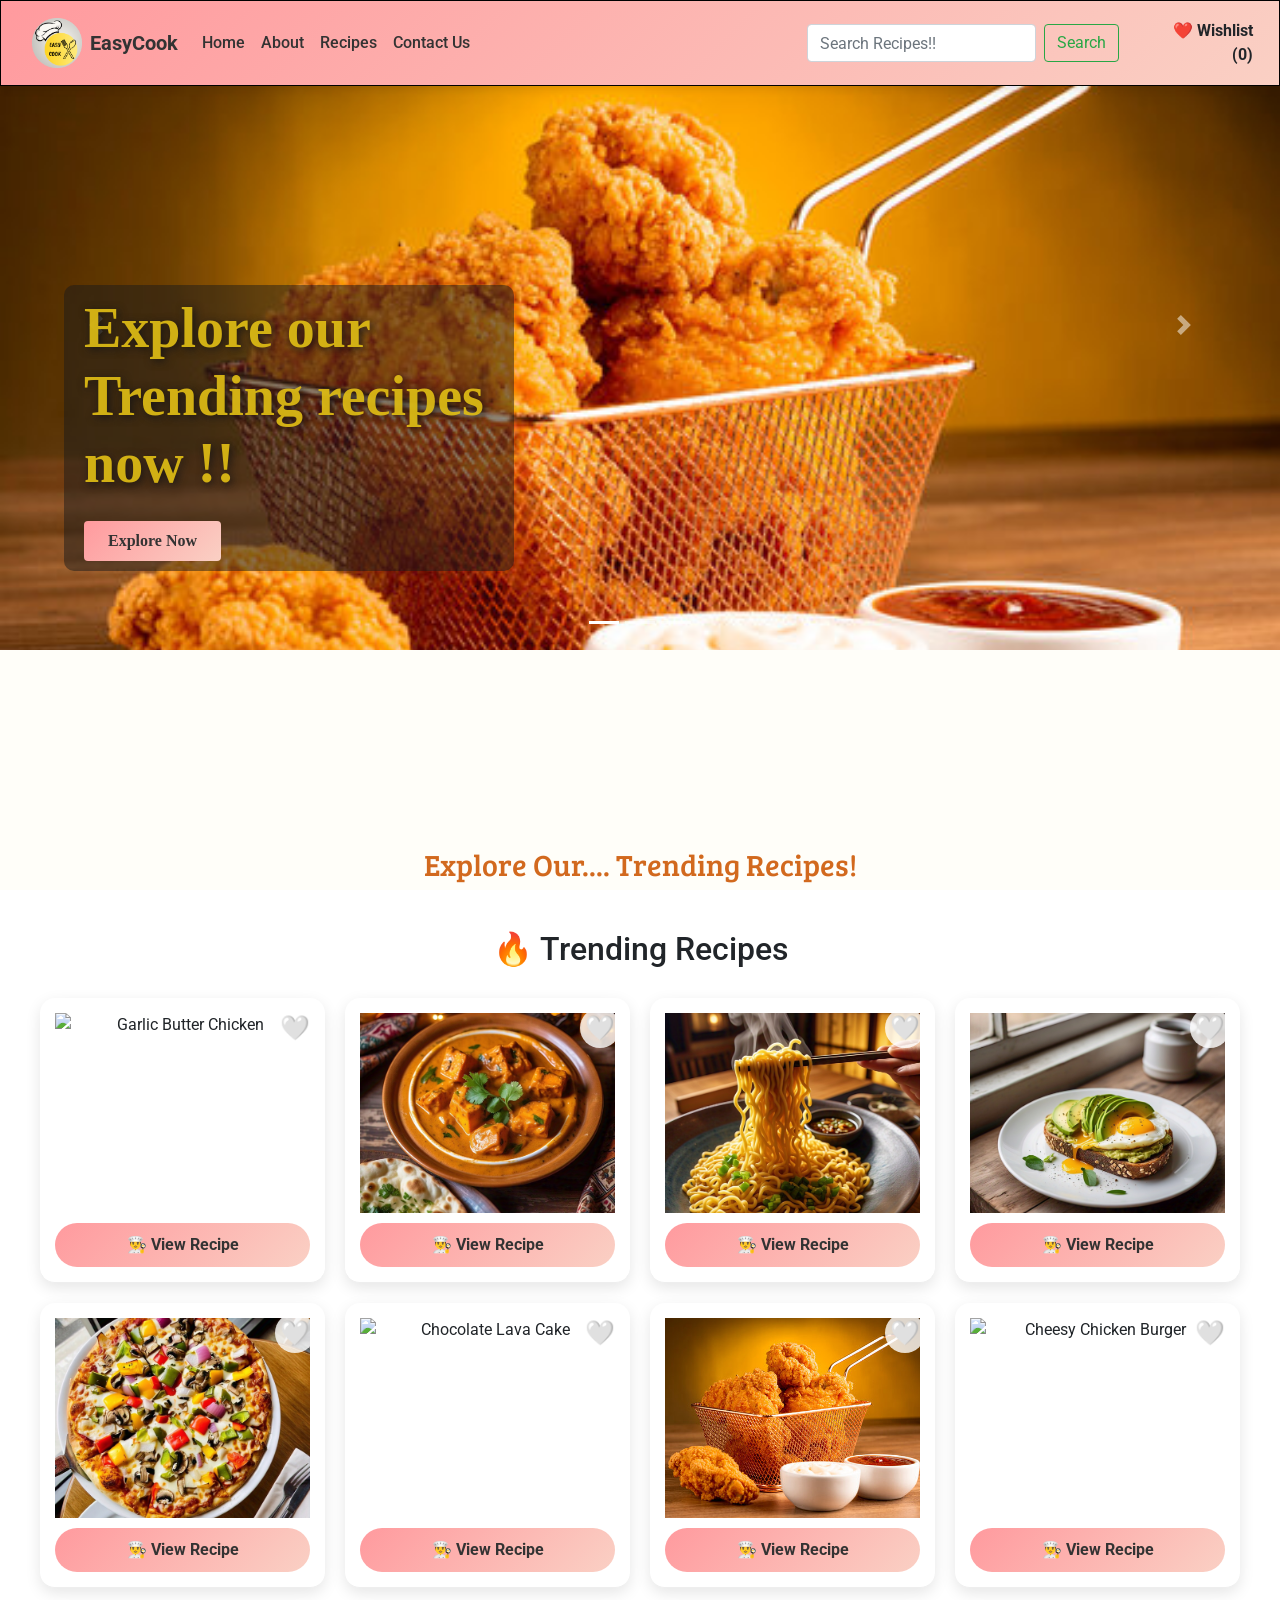
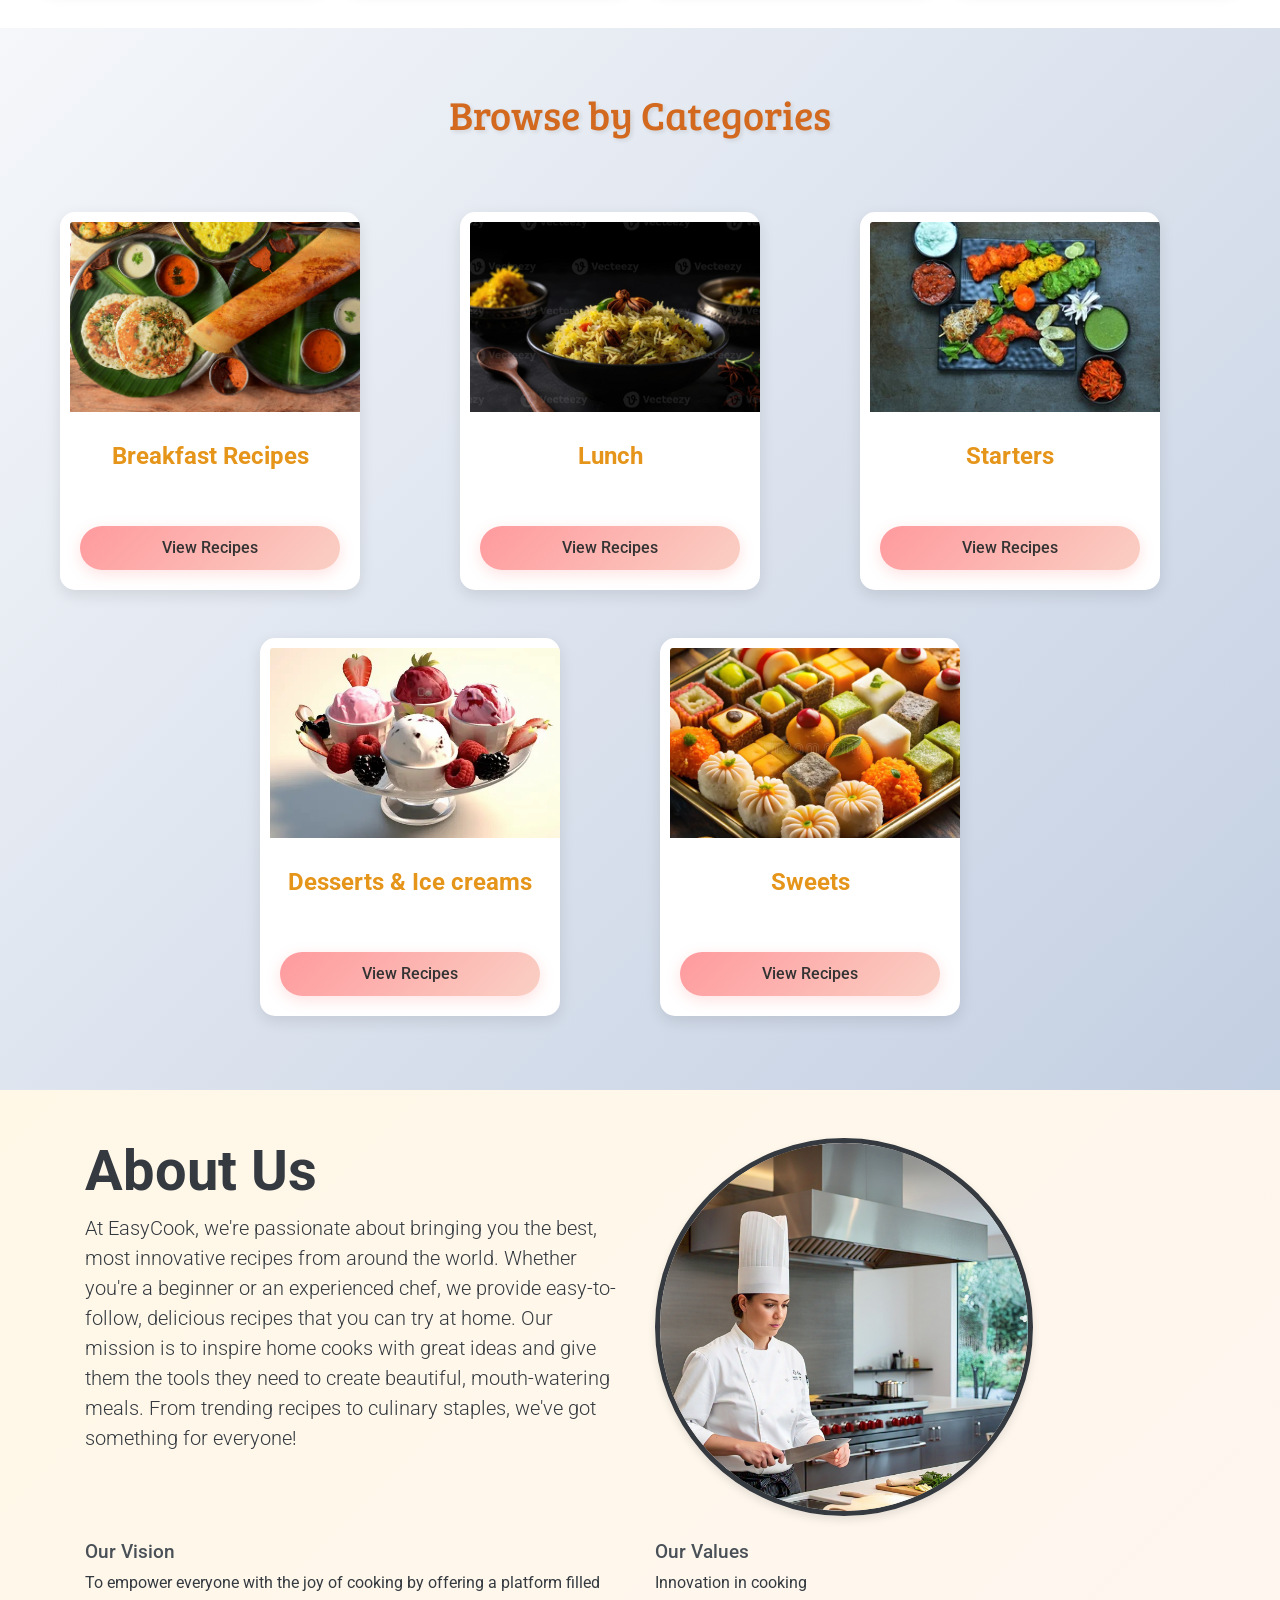
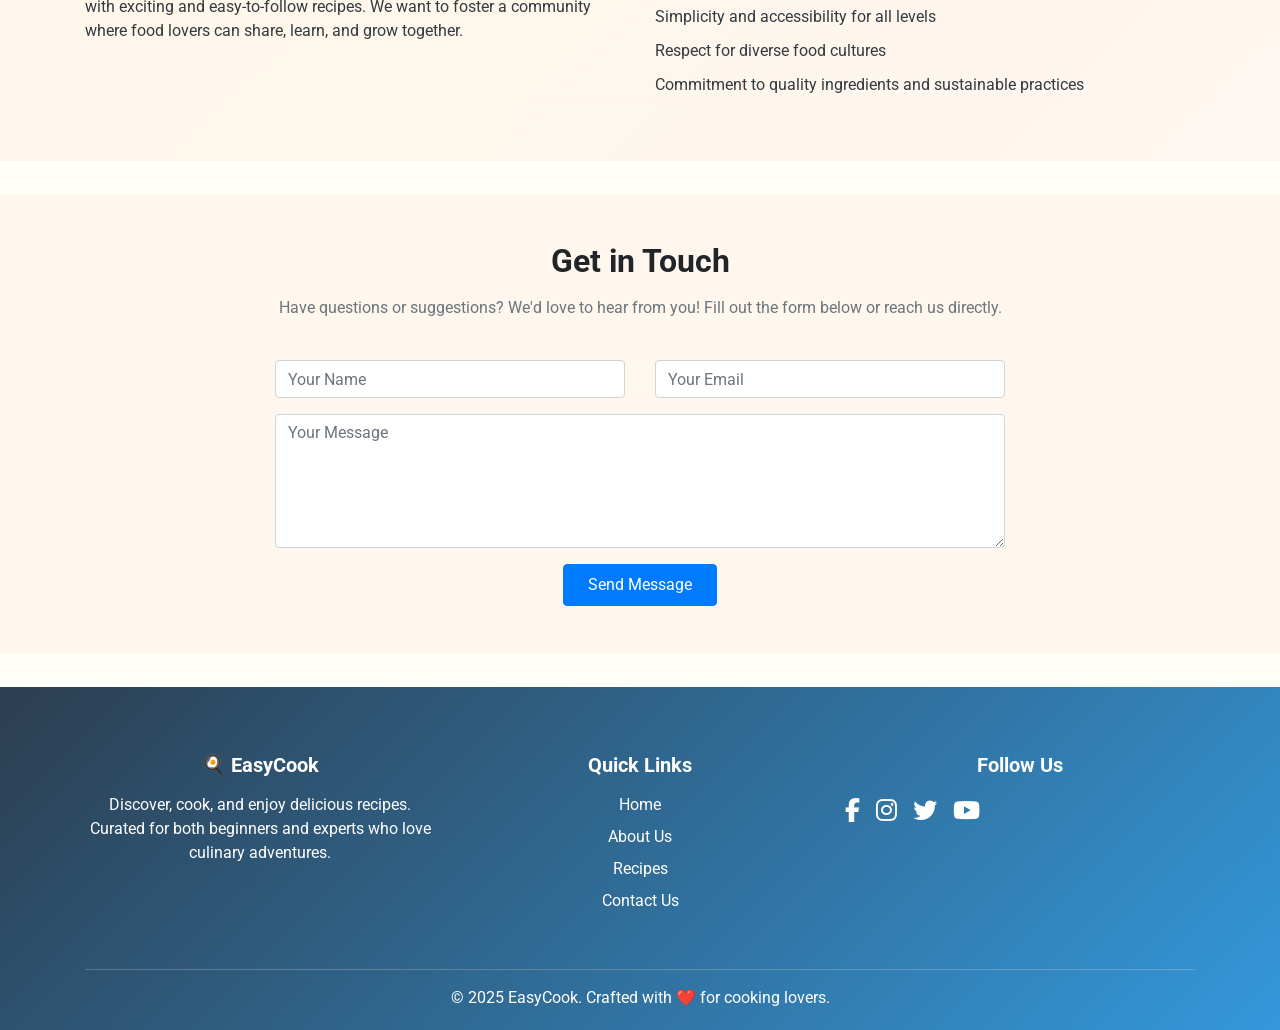
==== commit c497851d: "Update image paths to remove 'images/' prefix" ====
--- a/index.html
+++ b/index.html
@@ -522,21 +522,21 @@
           </ol>
           <div class="carousel-inner">
             <div class="carousel-item active">
-              <img src="images/c2.jpg" class="d-block w-100" alt="...">
+              <img src="c2.jpg" class="d-block w-100" alt="...">
               <div class="carousel-caption text-left" style="top: 10%; left: 5%; transform: none; text-align: left;">
                 <h2 class="display-4 font-weight-bold text-shadow">Explore our Trending recipes now !!</h2>
                 <a href="#recipess" class="btn btn-warning mt-3 px-4 py-2 font-weight-bold">Explore Now</a>
               </div>
             </div>
             <div class="carousel-item">
-              <img src="images/cl.jpg" class="d-block w-100" alt="...">
+              <img src="cl.jpg" class="d-block w-100" alt="...">
               <div class="carousel-caption text-left" style="top: 10%; left: 5%; transform: none; text-align: left;">
                 <h2 class="display-4 font-weight-bold text-shadow">Explore our Trending recipes now !!</h2>
                 <a href="#recipess" class="btn btn-warning mt-3 px-4 py-2 font-weight-bold">Explore Now</a>
               </div>
             </div>
             <div class="carousel-item">
-              <img src="images\cp.jpg" class="d-block w-100" alt="...">
+              <img src="cp.jpg" class="d-block w-100" alt="...">
               <div class="carousel-caption text-left" style="top: 10%; left: 5%; transform: none; text-align: left;">
                 <h2 class="display-4 font-weight-bold text-shadow">Explore our Trending recipes now !!</h2>
                 <a href="#recipess" class="btn btn-warning mt-3 px-4 py-2 font-weight-bold">Explore Now</a>
@@ -562,7 +562,7 @@
 <div class="container1">
   <nav class="navbar navbar-expand-lg navbar-light bg-light fixed-top">
     <div class="container-fluid">
-      <img src="images\Beige and Brown Chef Hat Illustration Restaurant Logo_20250227_155641_0000-modified.png" height="50" width="50" alt="Logo" />
+      <img src="Beige and Brown Chef Hat Illustration Restaurant Logo_20250227_155641_0000-modified.png" height="50" width="50" alt="Logo" />
       <a class="navbar-brand ml-2" href="#">EasyCook</a>
       <button class="navbar-toggler" type="button" data-toggle="collapse" data-target="#navbarNav">
         <span class="navbar-toggler-icon"></span>
@@ -603,10 +603,10 @@
       <!-- 1 -->
       <div class="recipe-card" id="recipe-detail-container" data-name="Creamy garlic butter chicken">
    <div class="wishlist-icon" onclick="toggleHeart(this)" data-title="Creamy Garlic Butter Chicken" 
-data-img="images/cremaychick.jpg">🤍
+data-img="cremaychick.jpg">🤍
 </div>
 
-        <img src="images\cremaychick.jpg"  class="img-fluid" alt="Garlic Butter Chicken">        <!-- Inside each recipe-card -->
+        <img src="cremaychick.jpg"  class="img-fluid" alt="Garlic Butter Chicken">        <!-- Inside each recipe-card -->
        <div class="recipe-content">
          <h3>Creamy Garlic Butter Chicken</h3>
          <p>Tender chicken simmered in velvety garlic butter sauce. Comfort food goals.</p>
@@ -624,9 +624,9 @@
       <!-- 2 -->
       <div class="recipe-card" data-name="Paneer Tikka Masala">
         <div class="wishlist-icon" onclick="toggleHeart(this)" data-title="Paneer Tikka Masala" 
-        data-img="images/paneer.jpg">🤍
-        </div>
-        <img src="images\paneer.jpg" alt="Paneer Tikka Masala">
+        data-img="paneer.jpg">🤍
+        </div>
+        <img src="paneer.jpg" alt="Paneer Tikka Masala">
         <div class="recipe-content">
           <h3>Paneer Tikka Masala</h3>
           <p>Smoky paneer chunks in bold tomato spice gravy. India's veg royalty.</p>
@@ -637,9 +637,9 @@
       <!-- 3 -->
       <div class="recipe-card" data-name="Chili Garlic Noodles">
         <div class="wishlist-icon" onclick="toggleHeart(this)" data-title="Chili Garlic Noodles" 
-        data-img="images/noodles.jpg">🤍
-        </div>
-        <img src="images\noodles.jpg" alt="Chili Garlic Noodles">
+        data-img="noodles.jpg">🤍
+        </div>
+        <img src="noodles.jpg" alt="Chili Garlic Noodles">
         <div class="recipe-content">
           <h3>Chili Garlic Noodles</h3>
           <p>Wok-tossed spice bombs with a crunchy twist. Street food energy.</p>
@@ -650,9 +650,9 @@
       <!-- 4 -->
       <div class="recipe-card" data-category="Avocado Egg Toast">
         <div class="wishlist-icon" onclick="toggleHeart(this)" data-title="Avocado Egg Toast" 
-        data-img="images/Avacodo egg.jpg">🤍
-        </div>
-        <img src="images\Avacodo egg.jpg" alt="Avocado Egg Toast">
+        data-img="Avacodo egg.jpg">🤍
+        </div>
+        <img src="Avacodo egg.jpg" alt="Avocado Egg Toast">
         <div class="recipe-content">
           <h3>Avocado Egg Toast</h3>
           <p>Creamy avo, runny egg, and chili flakes. Breakfast flex mode: ON.</p>
@@ -663,9 +663,9 @@
       <!-- 5 -->
       <div class="recipe-card" data-category="Loaded Veggie Pizza">
         <div class="wishlist-icon" onclick="toggleHeart(this)" data-title="Loaded Veggie Pizza" 
-        data-img="images/pizza.jpg">🤍
-        </div>
-        <img src="images\pizza.jpg" alt="Loaded Veggie Pizza">
+        data-img="pizza.jpg">🤍
+        </div>
+        <img src="pizza.jpg" alt="Loaded Veggie Pizza">
         <div class="recipe-content">
           <h3>Loaded Veggie Pizza</h3>
           <p>Cheesy crust explosion with fresh veggie power. Slice into the vibe.</p>
@@ -676,9 +676,9 @@
       <!-- 6 -->
       <div class="recipe-card" data-name="Chocolate Lava Cake">
         <div class="wishlist-icon" onclick="toggleHeart(this)" data-title="Chocolate Lava Cake" 
-        data-img="images/cholava.jpg">🤍
-        </div>
-        <img src="images\cholava.jpg" alt="Chocolate Lava Cake">
+        data-img="cholava.jpg">🤍
+        </div>
+        <img src="cholava.jpg" alt="Chocolate Lava Cake">
         <div class="recipe-content">
           <h3>Chocolate Lava Cake</h3>
           <p>Molten magic wrapped in cocoa. Dessert dreams unlocked.</p>
@@ -689,9 +689,9 @@
       <!-- 7 -->
       <div class="recipe-card" data-name="KFC-Style Fried Chicken">
         <div class="wishlist-icon" onclick="toggleHeart(this)" data-title="KFC-Style Fried Chicken" 
-        data-img="images/c2.jpg">🤍
-        </div>
-        <img src="images\c2.jpg" alt="KFC Fried Chicken">
+        data-img="c2.jpg">🤍
+        </div>
+        <img src="c2.jpg" alt="KFC Fried Chicken">
         <div class="recipe-content">
           <h3>KFC-Style Fried Chicken</h3>
           <p>Crispy, golden, and outrageously juicy. Finger lickin' genius at home.</p>
@@ -702,9 +702,9 @@
       <!-- 8 -->
       <div class="recipe-card" data-name="Ultimate Chicken Burger">
         <div class="wishlist-icon" onclick="toggleHeart(this)" data-title="" 
-        data-img="images/cl.jpg">🤍
-        </div>
-        <img src="images\cl.jpg" alt="Cheesy Chicken Burger">
+        data-img="cl.jpg">🤍
+        </div>
+        <img src="cl.jpg" alt="Cheesy Chicken Burger">
         <div class="recipe-content">
           <h3>Ultimate Chicken Burger</h3>
           <p>Double-decked, cheesy loaded bomb. The burger that owns your soul.</p>
@@ -724,7 +724,7 @@
     <div class="row g-4 justify-content-center">
       <div class="col-12 col-md-4 mb-4">
         <div class="card text-center h-100">
-          <img src="images/homerecp1.jpg" class="card-img-top w-100" alt="Breakfast Recipes">
+          <img src="homerecp1.jpg" class="card-img-top w-100" alt="Breakfast Recipes">
           <div class="card-body d-flex flex-column">
             <h5 class="card-title">Breakfast Recipes</h5>
             <button class="btn btn-warning view-recipe mt-auto" data-category="breakfast">View Recipes</button>
@@ -734,7 +734,7 @@
 
       <div class="col-12 col-md-4 mb-4">
         <div class="card text-center h-100">
-          <img src="images/homerecp3.jpg" class="card-img-top w-100" alt="Lunch Recipes">
+          <img src="homerecp3.jpg" class="card-img-top w-100" alt="Lunch Recipes">
           <div class="card-body d-flex flex-column">
             <h5 class="card-title">Lunch</h5>
             <button class="btn btn-warning view-recipe mt-auto" data-category="biriyani">View Recipes</button>
@@ -744,7 +744,7 @@
 
       <div class="col-12 col-md-4 mb-4">
         <div class="card text-center h-100">
-          <img src="images/homerecp4.jpg" class="card-img-top w-100" alt="Starters">
+          <img src="homerecp4.jpg" class="card-img-top w-100" alt="Starters">
           <div class="card-body d-flex flex-column">
             <h5 class="card-title">Starters</h5>
             <button class="btn btn-warning view-recipe mt-auto" data-category="starters">View Recipes</button>
@@ -754,7 +754,7 @@
 
       <div class="col-12 col-md-4 mb-4">
         <div class="card text-center h-100">
-          <img src="images/homerecp5.jpg" class="card-img-top w-100" alt="Desserts & Ice creams">
+          <img src="homerecp5.jpg" class="card-img-top w-100" alt="Desserts & Ice creams">
           <div class="card-body d-flex flex-column">
             <h5 class="card-title">Desserts & Ice creams</h5>
             <button class="btn btn-warning view-recipe mt-auto" data-category="Dessrets">View Recipes</button>
@@ -764,7 +764,7 @@
 
       <div class="col-12 col-md-4 mb-4">
         <div class="card text-center h-100">
-          <img src="images/homerecp7.jpg" class="card-img-top w-100" alt="Sweets">
+          <img src="homerecp7.jpg" class="card-img-top w-100" alt="Sweets">
           <div class="card-body d-flex flex-column">
             <h5 class="card-title">Sweets</h5>
             <button class="btn btn-warning view-recipe mt-auto" data-category="sweets">View Recipes</button>
@@ -788,7 +788,7 @@
               </p>
           </div>
           <div class="col-md-6">
-              <img src="images\Aboutprof.jpg" class="img-fluid rounded-circle" alt="About Us Image">
+              <img src="Aboutprof.jpg" class="img-fluid rounded-circle" alt="About Us Image">
           </div>
       </div>
       <div class="row mt-4">
